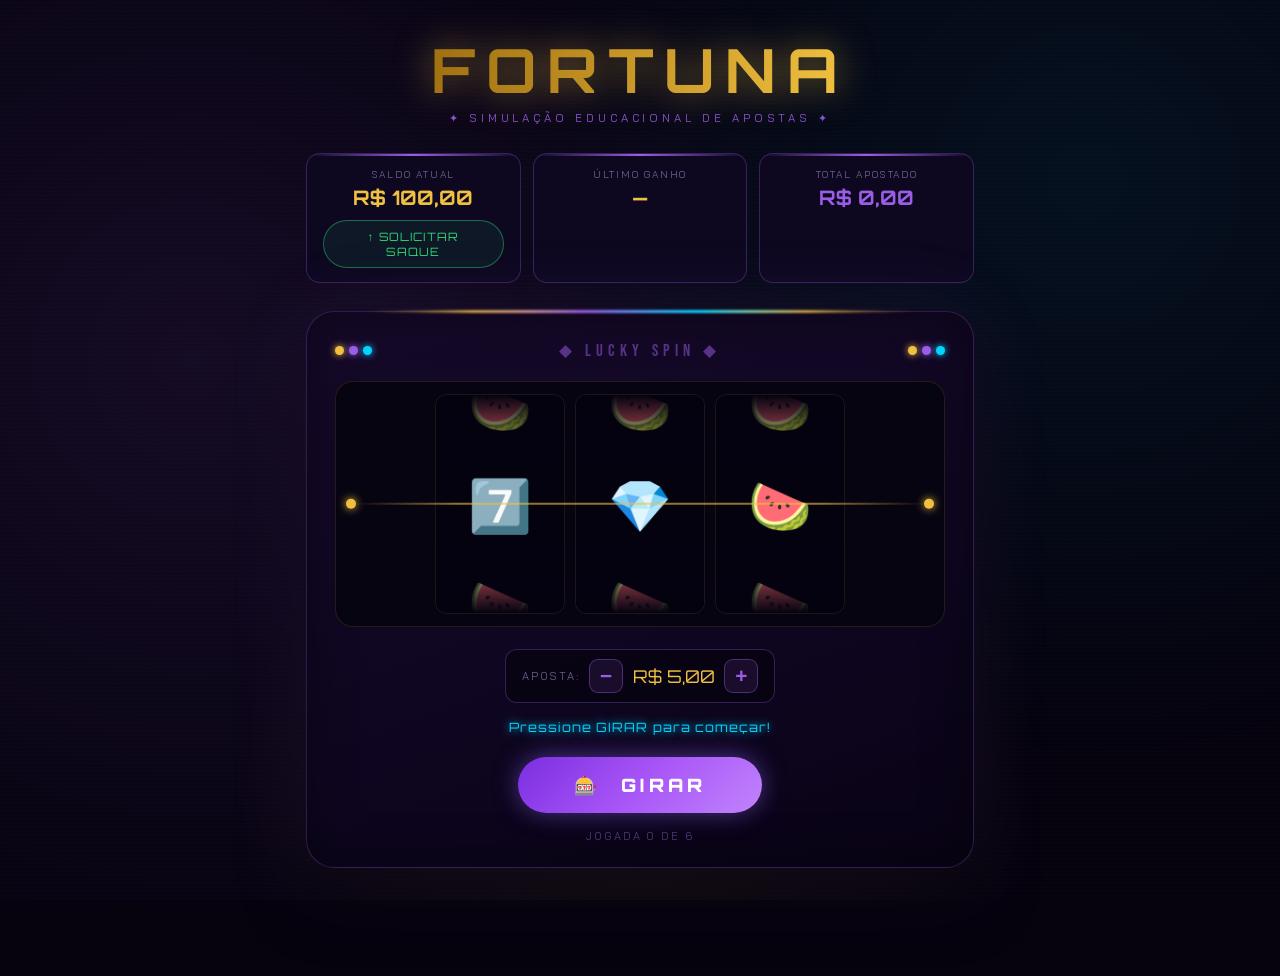
==== index.html @ f2ac5cd4 "first commit" ====
<!DOCTYPE html>
<html lang="pt-BR">
<head>
  <meta charset="UTF-8" />
  <meta name="viewport" content="width=device-width, initial-scale=1.0" />
  <title>FORTUNA — Simulação Educacional de Apostas</title>
  <link href="https://fonts.googleapis.com/css2?family=Bai+Jamjuree:wght@400;600;700&family=Bebas+Neue&family=Orbitron:wght@400;700;900&display=swap" rel="stylesheet" />
  <link rel="stylesheet" href="styles.css">
</head>
<body>

<div id="confetti"></div>

<!-- Áudio -->
<audio id="spinSound" preload="auto">
  <source src="https://assets.mixkit.co/active_storage/sfx/2809/2809-preview.mp3" type="audio/mpeg">
</audio>
<audio id="reelSpinSound" preload="auto" loop>
  <source src="https://assets.mixkit.co/active_storage/sfx/273/273-preview.mp3" type="audio/mpeg">
</audio>
<audio id="winSound" preload="auto">
  <source src="https://assets.mixkit.co/active_storage/sfx/1435/1435-preview.mp3" type="audio/mpeg">
</audio>
<audio id="matchSound" preload="auto">
  <source src="https://assets.mixkit.co/active_storage/sfx/2013/2013-preview.mp3" type="audio/mpeg">
</audio>
<audio id="loseSound" preload="auto">
  <source src="https://assets.mixkit.co/active_storage/sfx/256/256-preview.mp3" type="audio/mpeg">
</audio>

<div class="overlay" id="winOverlay" role="dialog" aria-modal="true">
  <div class="modal modal-win">
    <div id="winIcon" style="font-size:2.6rem;margin-bottom:0.5rem;">🎰</div>
    <h2 id="winTitle">VOCÊ GANHOU!</h2>
    <div class="amount" id="winAmount">+R$ 0,00</div>
    <p class="sub" id="winSub"></p>
    <button class="modal-close-btn btn-gold" id="closeWinBtn">CONTINUAR</button>
  </div>
</div>

<div class="overlay" id="retainOverlay" role="dialog" aria-modal="true">
  <div class="modal modal-retain">
    <div style="font-size:2.2rem;margin-bottom:0.6rem;">🔒</div>
    <h2 id="retainTitle">SAQUE BLOQUEADO</h2>
    <p id="retainMsg">O valor mínimo para saque é de R$ 500,00. Continue jogando!</p>
    <p class="small">⚠️ Esta é uma simulação de técnica real de retenção usada por plataformas de apostas.</p>
    <button class="modal-close-btn btn-amber" id="closeRetainBtn">ENTENDI</button>
  </div>
</div>

<div class="overlay" id="gameOverOverlay" role="dialog" aria-modal="true">
  <div class="modal modal-gameover">
    <div style="font-size:2.8rem;margin-bottom:0.8rem;text-align:center;">⚠️</div>
    <h2 style="text-align:center;color:#FF6B6B;font-size:1.6rem;margin-bottom:1rem;">AVISO IMPORTANTE</h2>
    
    <div class="gameover-content">
      <p><strong>Esta aplicação é uma simulação educacional.</strong> Jogos de azar e plataformas de apostas não regulamentadas são <span style="color:#FFD93D;">matematicamente e algoritmicamente programados para fazer você perder.</span></p>
      
      <p style="margin-top:1rem;">Mecânicas como <span style="color:#FF6B6B;">falsos ganhos</span> (ganhar menos do que você apostou), <span style="color:#FF6B6B;">quase-acertos</span> (near-miss) e <span style="color:#FF6B6B;">restrições abusivas de saque</span> são técnicas de <em>design persuasivo</em> criadas para prender sua atenção, criar vício e esvaziar sua banca progressivamente.</p>
      
      <p style="margin-top:1.5rem;font-size:1.1rem;color:#FFD93D;"><strong>A CASA SEMPRE GANHA.</strong></p>
      
      <div style="margin-top:1.5rem;padding:1rem;background:rgba(255,107,107,0.1);border-left:4px solid #FF6B6B;border-radius:4px;font-size:0.85rem;">
        <p style="margin:0;"><strong>Se você ou alguém que conhece tem problemas com apostas, procure ajuda:</strong></p>
        <p style="margin:0.5rem 0 0 0;"><strong>CVV: 188 · SENAD: 0800 061 9960</strong></p>
      </div>
    </div>
    
    <button class="modal-close-btn btn-gold" id="closeGameOverBtn" style="margin-top:1.5rem;width:100%;">ENTENDI</button>
  </div>
</div>

<main class="app">

  <div class="logo">
    <h1>FORTUNA</h1>
    <div class="tag">✦ Simulação Educacional de Apostas ✦</div>
  </div>

  <div class="stats-row" id="statsRow">
    <div class="stat-card">
      <div class="stat-label">Saldo Atual</div>
      <div class="stat-val" id="balanceVal">R$ 100,00</div>
      <button class="withdraw-btn" id="withdrawBtn" style="margin-top:0.6rem;">
        ↑ SOLICITAR SAQUE
      </button>
    </div>
    <div class="stat-card">
      <div class="stat-label">Último Ganho</div>
      <div class="stat-val" id="lastWinVal">—</div>
    </div>
    <div class="stat-card">
      <div class="stat-label">Total Apostado</div>
      <div class="stat-val" id="totalBetVal" style="color:var(--purple);">R$ 0,00</div>
    </div>
  </div>

  <div class="cabinet">

    <div class="deco-lights">
      <div class="lights-cluster">
        <div class="lbulb"></div><div class="lbulb"></div><div class="lbulb"></div>
      </div>
      <span class="cabinet-name">◆ LUCKY SPIN ◆</span>
      <div class="lights-cluster">
        <div class="lbulb"></div><div class="lbulb"></div><div class="lbulb"></div>
      </div>
    </div>

    <div class="reels-area">
      <div class="payline"></div>
      <div class="reel-wrap" id="reel0"><div class="reel-strip" id="strip0"></div></div>
      <div class="reel-wrap" id="reel1"><div class="reel-strip" id="strip1"></div></div>
      <div class="reel-wrap" id="reel2"><div class="reel-strip" id="strip2"></div></div>
    </div>

    <div class="controls">

      <div class="bet-row">
        <span class="bet-lbl">Aposta:</span>
        <button class="bet-adj" id="betDown">−</button>
        <span class="bet-amount" id="betDisplay">R$ 5,00</span>
        <button class="bet-adj" id="betUp">+</button>
      </div>

      <div class="status info" id="statusMsg">Pressione GIRAR para começar!</div>

      <button class="spin-btn" id="spinBtn"><span>🎰 &nbsp;GIRAR</span></button>

      <button class="restart-btn" id="restartBtn" style="display:none;">↩ REINICIAR SIMULAÇÃO</button>

      <div class="play-count" id="playCountEl">Jogada 0 de 6</div>
    </div>
  </div>

  <div class="history-row" id="historyRow"></div>

  <section class="awareness-panel" id="awarenessPanel">

    <div class="aw-icon" style="text-align:center;">⚠️</div>
    <h2 style="text-align:center;">AVISO IMPORTANTE</h2>

    <div class="aw-box">
      Esta aplicação é uma <strong>simulação educacional</strong>.
      Jogos de azar e plataformas de apostas não regulamentadas são
      <em>matematicamente e algoritmicamente programados para fazer você perder</em>.
      <br /><br />
      Mecânicas como <strong>falsos ganhos</strong> (ganhar menos do que você apostou),
      <strong>quase-acertos</strong> (near-miss) e
      <strong>restrições abusivas de saque</strong> são técnicas de
      <em>design persuasivo</em> criadas para prender sua atenção,
      criar vício e esvaziar sua banca progressivamente.
      <br /><br />
      <strong>A casa sempre ganha.</strong>
    </div>

    <div class="pill-row">
      <span class="pill red">Near-Miss Programado</span>
      <span class="pill amber">Ganhos Iniciais Falsos</span>
      <span class="pill purple">Saque Bloqueado</span>
      <span class="pill red">Perda Total no Gatilho</span>
    </div>

    <p style="text-align:center;font-size:0.8rem;color:#6a5e8a;margin-bottom:1.4rem;">
      Se você ou alguém que conhece tem problemas com apostas, procure ajuda.<br/>
      <strong style="color:var(--cyan);">CVV: 188 · SENAD: 0800 061 9960</strong>
    </p>

    <div style="text-align:center;">
      <button class="restart-btn" id="awRestartBtn">↩ REINICIAR SIMULAÇÃO</button>
    </div>

  </section>

</main>

<script src="script.js"></script>
</body>
</html>
---- styles.css ----
/* ══════════════════════════════════════════════════
   TOKENS DE DESIGN
══════════════════════════════════════════════════ */
:root {
  --gold:          #F0C040;
  --gold-light:    #FFE08A;
  --gold-dark:     #A07010;
  --purple:        #9B5DE5;
  --purple-dim:    #6B3DA5;
  --cyan:          #00D4FF;
  --red:           #FF4757;
  --green:         #2ED573;
  --bg:            #06030F;
  --bg-card:       #0D0820;
  --bg-reel:       #070412;
  --border:        rgba(155, 93, 229, 0.30);
  --sym-h:         100px;   /* altura de cada símbolo */
}

/* ══════════════════════════════════════════════════
   BASE
══════════════════════════════════════════════════ */
*, *::before, *::after { box-sizing: border-box; margin: 0; padding: 0; }

html { scroll-behavior: smooth; }

body {
  font-family: 'Bai Jamjuree', sans-serif;
  background: var(--bg);
  color: #D8CCF0;
  min-height: 100vh;
  overflow-x: hidden;
}

/* Malha hexagonal de fundo */
body::before {
  content: '';
  position: fixed; inset: 0; z-index: 0;
  background-image:
    radial-gradient(circle at 15% 40%, rgba(155,93,229,0.10) 0%, transparent 55%),
    radial-gradient(circle at 85% 20%, rgba(0,212,255,0.07) 0%, transparent 45%),
    radial-gradient(circle at 50% 90%, rgba(240,192,64,0.06) 0%, transparent 40%);
  pointer-events: none;
}

/* Linha de scan animada */
body::after {
  content: '';
  position: fixed; inset: 0; z-index: 0;
  background: repeating-linear-gradient(
    0deg,
    rgba(255,255,255,0.012) 0px,
    rgba(255,255,255,0.012) 1px,
    transparent 1px,
    transparent 4px
  );
  pointer-events: none;
  animation: scanlines 8s linear infinite;
}
@keyframes scanlines {
  from { background-position: 0 0; }
  to   { background-position: 0 100px; }
}

h1, h2, h3, .font-display { font-family: 'Orbitron', sans-serif; }
.font-bebas { font-family: 'Bebas Neue', sans-serif; }

/* ══════════════════════════════════════════════════
   WRAPPER CENTRAL
══════════════════════════════════════════════════ */
.app {
  position: relative; z-index: 1;
  display: flex; flex-direction: column; align-items: center;
  padding: 2rem 1rem 5rem;
  gap: 1.75rem;
  max-width: 700px;
  margin: 0 auto;
}

/* ══════════════════════════════════════════════════
   CABEÇALHO
══════════════════════════════════════════════════ */
.logo {
  text-align: center;
  animation: fadeSlideDown 0.6s ease both;
}
.logo h1 {
  font-size: clamp(2.2rem, 8vw, 3.8rem);
  letter-spacing: 0.18em;
  background: linear-gradient(100deg, var(--gold-dark) 0%, var(--gold) 40%, var(--gold-light) 60%, var(--gold) 80%, var(--gold-dark) 100%);
  background-size: 250% 100%;
  -webkit-background-clip: text; -webkit-text-fill-color: transparent;
  animation: goldenShimmer 3s ease-in-out infinite;
  filter: drop-shadow(0 0 18px rgba(240,192,64,0.55));
}
@keyframes goldenShimmer {
  0%, 100% { background-position: 0% 50%; }
  50%       { background-position: 100% 50%; }
}
.logo .tag {
  font-size: 0.7rem; letter-spacing: 0.35em;
  text-transform: uppercase; color: var(--purple);
  margin-top: 0.2rem; opacity: 0.9;
}

/* ══════════════════════════════════════════════════
   PAINEL DE ESTATÍSTICAS
══════════════════════════════════════════════════ */
.stats-row {
  display: grid;
  grid-template-columns: 1fr 1fr 1fr;
  gap: 0.75rem;
  width: 100%;
  animation: fadeSlideDown 0.6s 0.1s ease both;
}

.stat-card {
  background: var(--bg-card);
  border: 1px solid var(--border);
  border-radius: 14px;
  padding: 0.85rem 1rem;
  text-align: center;
  position: relative;
  overflow: hidden;
}
.stat-card::after {
  content: '';
  position: absolute; top: 0; left: 0; right: 0;
  height: 2px;
  background: linear-gradient(90deg, transparent, var(--purple), transparent);
}
.stat-label {
  font-size: 0.62rem; letter-spacing: 0.18em;
  text-transform: uppercase; color: #6a5e8a;
  margin-bottom: 0.35rem;
}
.stat-val {
  font-family: 'Orbitron', sans-serif;
  font-size: clamp(0.95rem, 2.5vw, 1.25rem);
  font-weight: 700;
  color: var(--gold);
}
.stat-val.green { color: var(--green); text-shadow: 0 0 14px rgba(46,213,115,0.6); }
.stat-val.red   { color: var(--red);   text-shadow: 0 0 14px rgba(255,71,87,0.6); }

/* Animação de flash de ganho */
.stat-val.win-flash {
  animation: statWinFlash 0.5s ease 4;
}
@keyframes statWinFlash {
  0%, 100% { color: var(--gold); }
  50% { color: var(--green); text-shadow: 0 0 20px var(--green); }
}

/* ══════════════════════════════════════════════════
   BOTÃO DE SAQUE
══════════════════════════════════════════════════ */
.withdraw-btn {
  display: flex; align-items: center; gap: 0.5rem;
  padding: 0.5rem 1.2rem; border-radius: 30px;
  border: 1px solid rgba(46, 213, 115, 0.45);
  background: rgba(46, 213, 115, 0.08);
  color: var(--green);
  font-family: 'Orbitron', sans-serif;
  font-size: 0.72rem; letter-spacing: 0.1em;
  cursor: pointer;
  transition: all 0.2s;
  width: 100%;
  justify-content: center;
}
.withdraw-btn:hover {
  background: rgba(46, 213, 115, 0.18);
  box-shadow: 0 0 18px rgba(46,213,115,0.3);
}
.withdraw-btn:active { transform: scale(0.97); }

/* ══════════════════════════════════════════════════
   GABINETE DA MÁQUINA
══════════════════════════════════════════════════ */
.cabinet {
  width: 100%;
  background: linear-gradient(160deg, #160929 0%, #0E0620 60%, #090315 100%);
  border: 1.5px solid rgba(155,93,229,0.25);
  border-radius: 28px;
  padding: 1.75rem 1.75rem 1.5rem;
  position: relative;
  box-shadow:
    0 0 80px rgba(155,93,229,0.12),
    0 30px 60px rgba(0,0,0,0.6),
    inset 0 0 50px rgba(0,0,0,0.4);
  animation: fadeSlideDown 0.6s 0.2s ease both;
}

/* Borda superior luminosa */
.cabinet::before {
  content: '';
  position: absolute; top: -1.5px; left: 8%; right: 8%;
  height: 3px;
  background: linear-gradient(90deg, transparent, var(--gold), var(--purple), var(--cyan), var(--gold), transparent);
  border-radius: 50%; filter: blur(1px);
}

/* ══════════════════════════════════════════════════
   LUZES DECORATIVAS
══════════════════════════════════════════════════ */
.deco-lights {
  display: flex; justify-content: space-between;
  align-items: center; margin-bottom: 1.25rem;
}
.lights-cluster { display: flex; gap: 5px; }
.lbulb {
  width: 9px; height: 9px; border-radius: 50%;
  background: var(--gold);
  box-shadow: 0 0 7px var(--gold);
  animation: bulbBlink 1.8s ease-in-out infinite;
}
.lbulb:nth-child(2) { background:var(--purple); box-shadow:0 0 7px var(--purple); animation-delay:.3s; }
.lbulb:nth-child(3) { background:var(--cyan);   box-shadow:0 0 7px var(--cyan);   animation-delay:.6s; }
.lbulb:nth-child(4) { animation-delay:.9s; }
.lbulb:nth-child(5) { background:var(--purple); box-shadow:0 0 7px var(--purple); animation-delay:1.2s;}
@keyframes bulbBlink {
  0%,100%{opacity:1} 50%{opacity:.15}
}
.cabinet-name {
  font-family: 'Bebas Neue', sans-serif;
  font-size: 1.05rem; letter-spacing: 0.3em;
  color: rgba(155,93,229,0.5);
}

/* ══════════════════════════════════════════════════
   ÁREA DE ROLETAS
══════════════════════════════════════════════════ */
.reels-area {
  background: var(--bg-reel);
  border: 1.5px solid rgba(240,192,64,0.12);
  border-radius: 18px;
  padding: 12px;
  display: flex; gap: 10px;
  justify-content: center;
  position: relative;
}

/* Linha de pagamento */
.payline {
  position: absolute; left: 0; right: 0;
  top: 50%; transform: translateY(-50%);
  height: 2.5px;
  background: linear-gradient(90deg, transparent 3%, rgba(240,192,64,0.6) 20%,
                                     rgba(240,192,64,0.6) 80%, transparent 97%);
  pointer-events: none; z-index: 8;
}

/* Brilho lateral da linha de pagamento */
.payline::before, .payline::after {
  content:'';
  position:absolute; top:50%; transform:translateY(-50%);
  width:10px; height:10px; border-radius:50%;
  background: var(--gold); box-shadow: 0 0 8px var(--gold);
}
.payline::before { left: 10px; }
.payline::after  { right: 10px; }

/* ══════════════════════════════════════════════════
   ROLETA INDIVIDUAL
══════════════════════════════════════════════════ */
.reel-wrap {
  width: 130px; height: 220px;
  position: relative; overflow: hidden;
  border-radius: 12px;
  border: 1px solid rgba(240,192,64,0.10);
  background: #050210;
  transition: box-shadow 0.4s, border-color 0.4s;
}

/* Gradientes de máscara topo/baixo */
.reel-wrap::before, .reel-wrap::after {
  content: ''; position: absolute;
  left: 0; right: 0; z-index: 5; pointer-events: none;
}
.reel-wrap::before {
  top: 0; height: 65px;
  background: linear-gradient(to bottom, #050210 0%, transparent 100%);
}
.reel-wrap::after {
  bottom: 0; height: 65px;
  background: linear-gradient(to top, #050210 0%, transparent 100%);
}

/* Tira de símbolos */
.reel-strip {
  position: absolute; width: 100%;
  display: flex; flex-direction: column;
  align-items: center;
  will-change: transform;
}

.sym {
  width: 130px; height: var(--sym-h);
  display: flex; align-items: center; justify-content: center;
  font-size: 3.2rem; flex-shrink: 0; user-select: none;
  position: relative;
}

/* Estado: girando */
.reel-strip.is-spinning {
  animation: reelBlur 0.09s linear infinite;
}
@keyframes reelBlur {
  0%  { filter: blur(0); }
  50% { filter: blur(4px); }
  100%{ filter: blur(0); }
}

/* Estados visuais das roletas */
.reel-wrap.glow-win  {
  box-shadow: 0 0 28px rgba(46,213,115,0.55), inset 0 0 18px rgba(46,213,115,0.10);
  border-color: rgba(46,213,115,0.45);
}
.reel-wrap.glow-near {
  box-shadow: 0 0 22px rgba(240,192,64,0.55), inset 0 0 14px rgba(240,192,64,0.10);
  border-color: rgba(240,192,64,0.45);
}
.reel-wrap.glow-loss {
  box-shadow: 0 0 22px rgba(255,71,87,0.45), inset 0 0 14px rgba(255,71,87,0.08);
  border-color: rgba(255,71,87,0.35);
}

/* Near-miss shake */
.reel-wrap.shake {
  animation: nmShake 0.45s cubic-bezier(.36,.07,.19,.97) both;
}
@keyframes nmShake {
  10%,90%  { transform: translateX(-3px); }
  20%,80%  { transform: translateX(4px); }
  30%,50%,70%{ transform: translateX(-4px); }
  40%,60%  { transform: translateX(4px); }
}

/* Near-miss flash */
.reel-wrap.nm-flash {
  animation: nmFlash 0.28s ease 4;
}
@keyframes nmFlash {
  0%,100%{ box-shadow: none; }
  50%    { box-shadow: 0 0 28px rgba(240,192,64,0.9), inset 0 0 14px rgba(240,192,64,0.2); }
}

/* ══════════════════════════════════════════════════
   PAINEL DE CONTROLE
══════════════════════════════════════════════════ */
.controls {
  margin-top: 1.4rem;
  display: flex; flex-direction: column;
  align-items: center; gap: 1rem;
}

/* Seletor de aposta */
.bet-row {
  display: flex; align-items: center; gap: 0.6rem;
  background: rgba(0,0,0,0.4);
  border: 1px solid var(--border);
  border-radius: 12px; padding: 0.55rem 1rem;
}
.bet-lbl {
  font-size: 0.68rem; letter-spacing: 0.18em;
  text-transform: uppercase; color: #6a5e8a;
}
.bet-adj {
  width: 34px; height: 34px; border-radius: 9px;
  border: 1px solid rgba(155,93,229,0.4);
  background: rgba(155,93,229,0.12);
  color: var(--purple); font-size: 1.3rem; font-weight: 700;
  cursor: pointer; transition: all 0.15s;
  display: flex; align-items: center; justify-content: center;
}
.bet-adj:hover { background: rgba(155,93,229,0.3); transform: scale(1.1); }
.bet-adj:disabled { opacity: 0.35; cursor: not-allowed; transform: none; }
.bet-amount {
  font-family: 'Orbitron', sans-serif;
  font-size: 1.1rem; color: var(--gold);
  min-width: 80px; text-align: center;
}

/* Mensagem de status */
.status {
  font-family: 'Orbitron', sans-serif;
  font-size: 0.8rem; letter-spacing: 0.08em;
  text-align: center; min-height: 1.4rem;
  transition: all 0.3s;
}
.status.win  { color: var(--green); text-shadow: 0 0 12px var(--green); }
.status.loss { color: var(--red);   text-shadow: 0 0 12px var(--red); }
.status.near { color: var(--gold);  text-shadow: 0 0 12px var(--gold); }
.status.info { color: var(--cyan);  text-shadow: 0 0 8px var(--cyan); }

/* ── BOTÃO GIRAR ────────────────────────────────── */
.spin-btn {
  font-family: 'Orbitron', sans-serif;
  font-size: 1.15rem; font-weight: 900;
  letter-spacing: 0.22em;
  padding: 1rem 3.5rem;
  border-radius: 50px; border: none;
  cursor: pointer; position: relative; overflow: hidden;
  background: linear-gradient(135deg, #7B2FE0, #A855F7, #C084FC);
  color: #fff;
  box-shadow: 0 0 24px rgba(139,92,246,0.55), 0 6px 18px rgba(0,0,0,0.45);
  transition: all 0.2s;
}
/* Hover dourado */
.spin-btn::before {
  content: '';
  position: absolute; inset: 0;
  background: linear-gradient(135deg, #D4A017, #F0C040, #F59E0B);
  opacity: 0; transition: opacity 0.25s;
}
.spin-btn:hover:not(:disabled)::before { opacity: 1; }
.spin-btn:hover:not(:disabled) {
  transform: scale(1.05);
  box-shadow: 0 0 40px rgba(240,192,64,0.65), 0 8px 24px rgba(0,0,0,0.5);
}
.spin-btn:active:not(:disabled) { transform: scale(0.97); }
.spin-btn span { position: relative; z-index: 1; }
.spin-btn:disabled {
  opacity: 0.4; cursor: not-allowed; transform: none; box-shadow: none;
}

/* Botão reiniciar */
.restart-btn {
  font-family: 'Orbitron', sans-serif;
  font-size: 0.85rem; font-weight: 700;
  letter-spacing: 0.14em;
  padding: 0.7rem 2rem; border-radius: 50px;
  border: 2px solid var(--cyan);
  background: transparent; color: var(--cyan);
  cursor: pointer; transition: all 0.2s;
  box-shadow: 0 0 10px rgba(0,212,255,0.2);
}
.restart-btn:hover {
  background: rgba(0,212,255,0.1);
  box-shadow: 0 0 24px rgba(0,212,255,0.45);
}

/* Contador de jogadas */
.play-count {
  font-size: 0.68rem; letter-spacing: 0.18em;
  text-transform: uppercase; color: #4a3e6e;
}

/* ══════════════════════════════════════════════════
   HISTÓRICO VISUAL
══════════════════════════════════════════════════ */
.history-row {
  display: flex; gap: 7px; flex-wrap: wrap; justify-content: center;
}
.h-dot {
  width: 30px; height: 30px; border-radius: 50%;
  font-family: 'Orbitron', sans-serif;
  font-size: 0.6rem; font-weight: 700;
  display: flex; align-items: center; justify-content: center;
}
.h-dot.w { border:1px solid var(--green); color:var(--green); background: rgba(46,213,115,0.12); }
.h-dot.n { border:1px solid var(--gold);  color:var(--gold);  background: rgba(240,192,64,0.12); }
.h-dot.l { border:1px solid var(--red);   color:var(--red);   background: rgba(255,71,87,0.12); }

/* ══════════════════════════════════════════════════
   CONFETES
══════════════════════════════════════════════════ */
#confetti { position:fixed; inset:0; pointer-events:none; z-index:999; overflow:hidden; }
.cp {
  position:absolute; top:-20px;
  border-radius:2px;
  animation: cpFall linear forwards;
}
@keyframes cpFall {
  0%   { transform: translateY(0) rotate(0deg) scaleX(1);   opacity:1; }
  70%  { opacity:1; }
  100% { transform: translateY(115vh) rotate(820deg) scaleX(-1); opacity:0; }
}

/* ══════════════════════════════════════════════════
   MODAL GENÉRICO
══════════════════════════════════════════════════ */
.overlay {
  position:fixed; inset:0; z-index:200;
  background: rgba(0,0,0,0.78);
  display:flex; align-items:center; justify-content:center;
  opacity:0; pointer-events:none;
  transition: opacity 0.3s;
}
.overlay.open { opacity:1; pointer-events:all; }

.modal {
  width:90%; max-width:420px;
  border-radius: 22px;
  padding: 2.2rem 2rem;
  text-align:center; position:relative;
  transform: scale(0.82) translateY(30px);
  transition: transform 0.35s cubic-bezier(0.175,0.885,0.32,1.275);
}
.overlay.open .modal { transform: scale(1) translateY(0); }

/* Modal de ganho */
.modal-win {
  background: linear-gradient(145deg,#1C0A34,#120620);
  border: 2px solid var(--gold);
  box-shadow: 0 0 60px rgba(240,192,64,0.35);
}
.modal-win h2 { color:var(--gold); font-size:1.7rem; margin-bottom:0.4rem; }
.modal-win .amount { font-size:2.6rem; font-weight:900; color:var(--green); text-shadow:0 0 24px rgba(46,213,115,0.8); margin:0.5rem 0 0.8rem; }
.modal-win .sub { color:#9D7FCC; font-size:0.9rem; margin-bottom:1.2rem; }

/* Modal de retenção de saque */
.modal-retain {
  background: linear-gradient(145deg,#1A0A0A,#120505);
  border: 2px solid rgba(255,165,0,0.6);
  box-shadow: 0 0 50px rgba(255,140,0,0.25);
}
.modal-retain h2 { color: #FF9500; font-size:1.4rem; margin-bottom:0.6rem; }
.modal-retain p { color:#C4A0A0; font-size:0.92rem; line-height:1.65; margin-bottom:1.2rem; }
.modal-retain .small { font-size:0.72rem; color:#7A5555; margin-bottom:1rem; }

/* Modal de derrota / conscientização */
.modal-bust {
  background: linear-gradient(145deg,#0E0414,#070010);
  border: 2px solid rgba(155,93,229,0.5);
  box-shadow: 0 0 80px rgba(155,93,229,0.25);
  max-width: 520px;
}

/* Modal de game over - aviso importante */
.modal-gameover {
  background: linear-gradient(145deg,#1A0505,#0E0000);
  border: 2px solid #FF6B6B;
  box-shadow: 0 0 80px rgba(255,107,107,0.35);
  max-width: 520px;
  text-align: left;
}
.modal-gameover h2 { text-align:center; }
.gameover-content {
  color: #D8CCF0;
  font-size: 0.95rem;
  line-height: 1.7;
}
.gameover-content p { margin-bottom:1rem; }
.gameover-content p:last-child { margin-bottom:0; }
.gameover-content strong { color:#FFD93D; }

/* Botão padrão de modal */
.modal-close-btn {
  padding: 0.6rem 2rem; border-radius:30px; border:none;
  font-family:'Orbitron',sans-serif; font-weight:700;
  cursor:pointer; font-size:0.85rem; transition:transform 0.15s;
}
.modal-close-btn:hover { transform:scale(1.05); }
.btn-gold  { background:linear-gradient(135deg,var(--gold),#D97706); color:#1A0D00; }
.btn-amber { background:linear-gradient(135deg,#FF9500,#D4700A); color:#fff; }

/* ══════════════════════════════════════════════════
   TELA DE CONSCIENTIZAÇÃO (inline, visível pós-jogo)
══════════════════════════════════════════════════ */
.awareness-panel {
  display:none;
  width:100%;
  background: linear-gradient(150deg, #0E0414 0%, #07000E 100%);
  border: 1.5px solid rgba(155,93,229,0.4);
  border-radius:20px;
  padding:2rem 1.75rem;
  animation: fadeSlideUp 0.6s ease both;
}
.awareness-panel.visible { display:block; }
@keyframes fadeSlideUp {
  from { opacity:0; transform:translateY(24px); }
  to   { opacity:1; transform:translateY(0); }
}

.awareness-panel .aw-icon { font-size:2.8rem; margin-bottom:0.6rem; }
.awareness-panel h2 {
  font-size:1.25rem; letter-spacing:0.1em;
  color:var(--purple); margin-bottom:1rem;
}
.awareness-panel .aw-box {
  background: rgba(0,0,0,0.4);
  border: 1px solid rgba(155,93,229,0.25);
  border-radius:12px;
  padding: 1.1rem 1.25rem;
  text-align:left;
  font-size:0.88rem; line-height:1.7;
  color:#C4B8E0; margin-bottom:1rem;
}
.awareness-panel .aw-box strong { color:var(--red); }
.awareness-panel .aw-box em { color:var(--gold); font-style:normal; font-weight:600; }

.pill-row { display:flex; flex-wrap:wrap; gap:0.5rem; margin-bottom:1.2rem; justify-content:center; }
.pill {
  padding:0.3rem 0.9rem; border-radius:30px;
  font-size:0.72rem; font-weight:700; letter-spacing:0.08em;
}
.pill.red    { background:rgba(255,71,87,0.15);  border:1px solid rgba(255,71,87,0.5);  color:var(--red); }
.pill.amber  { background:rgba(240,192,64,0.12); border:1px solid rgba(240,192,64,0.45); color:var(--gold); }
.pill.purple { background:rgba(155,93,229,0.12); border:1px solid rgba(155,93,229,0.45); color:var(--purple); }

/* ══════════════════════════════════════════════════
   ANIMAÇÕES DE ENTRADA
══════════════════════════════════════════════════ */
@keyframes fadeSlideDown {
  from { opacity:0; transform:translateY(-18px); }
  to   { opacity:1; transform:translateY(0); }
}

/* ══════════════════════════════════════════════════
   RESPONSIVIDADE
══════════════════════════════════════════════════ */
@media (max-width:440px) {
  .reel-wrap { width:90px; height:180px; }
  .sym { width:90px; height:80px; font-size:2.4rem; --sym-h:80px; }
  .stats-row { grid-template-columns:1fr 1fr; }
  .stats-row > :last-child { grid-column: span 2; }
}
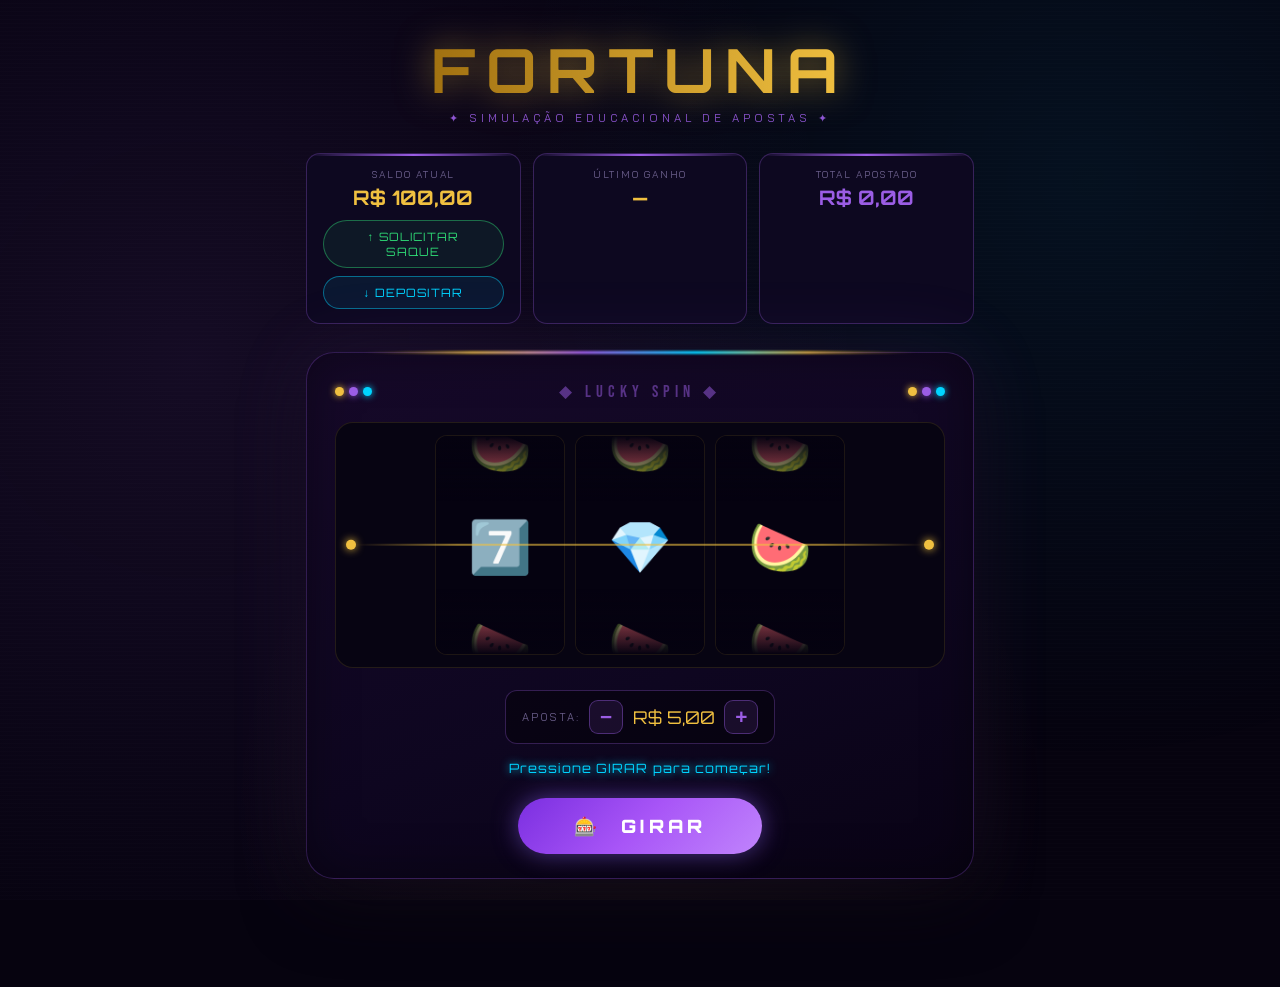
==== commit a44478ba: "atualização de codificação e remoção de arquivo desnecessário." ====
--- a/index.html
+++ b/index.html
@@ -4,6 +4,7 @@
   <meta charset="UTF-8" />
   <meta name="viewport" content="width=device-width, initial-scale=1.0" />
   <title>FORTUNA — Simulação Educacional de Apostas</title>
+  <link rel="icon" type="image/png" href="img/favicon.png" />
   <link href="https://fonts.googleapis.com/css2?family=Bai+Jamjuree:wght@400;600;700&family=Bebas+Neue&family=Orbitron:wght@400;700;900&display=swap" rel="stylesheet" />
   <link rel="stylesheet" href="styles.css">
 </head>
@@ -50,23 +51,48 @@
 
 <div class="overlay" id="gameOverOverlay" role="dialog" aria-modal="true">
   <div class="modal modal-gameover">
-    <div style="font-size:2.8rem;margin-bottom:0.8rem;text-align:center;">⚠️</div>
-    <h2 style="text-align:center;color:#FF6B6B;font-size:1.6rem;margin-bottom:1rem;">AVISO IMPORTANTE</h2>
-    
-    <div class="gameover-content">
-      <p><strong>Esta aplicação é uma simulação educacional.</strong> Jogos de azar e plataformas de apostas não regulamentadas são <span style="color:#FFD93D;">matematicamente e algoritmicamente programados para fazer você perder.</span></p>
-      
-      <p style="margin-top:1rem;">Mecânicas como <span style="color:#FF6B6B;">falsos ganhos</span> (ganhar menos do que você apostou), <span style="color:#FF6B6B;">quase-acertos</span> (near-miss) e <span style="color:#FF6B6B;">restrições abusivas de saque</span> são técnicas de <em>design persuasivo</em> criadas para prender sua atenção, criar vício e esvaziar sua banca progressivamente.</p>
-      
-      <p style="margin-top:1.5rem;font-size:1.1rem;color:#FFD93D;"><strong>A CASA SEMPRE GANHA.</strong></p>
-      
-      <div style="margin-top:1.5rem;padding:1rem;background:rgba(255,107,107,0.1);border-left:4px solid #FF6B6B;border-radius:4px;font-size:0.85rem;">
-        <p style="margin:0;"><strong>Se você ou alguém que conhece tem problemas com apostas, procure ajuda:</strong></p>
-        <p style="margin:0.5rem 0 0 0;"><strong>CVV: 188 · SENAD: 0800 061 9960</strong></p>
-      </div>
+
+    <div class="go-icon">⚠️</div>
+    <h2 class="go-title">AVISO IMPORTANTE</h2>
+
+    <div class="go-box">
+      <p>Esta aplicação é uma <strong class="go-highlight-red">simulação educacional</strong>. Jogos de azar e plataformas de apostas não regulamentadas são <strong class="go-highlight-gold">matematicamente e algoritmicamente programados para fazer você perder</strong>.</p>
+      <p>Mecânicas como <strong class="go-highlight-red">falsos ganhos</strong> (ganhar menos do que você apostou), <strong class="go-highlight-red">quase-acertos</strong> (near-miss) e <strong class="go-highlight-red">restrições abusivas de saque</strong> são técnicas de <strong class="go-highlight-gold">design persuasivo</strong> criadas para prender sua atenção, criar vício e esvaziar sua banca progressivamente.</p>
+      <p class="go-house">A casa sempre ganha.</p>
     </div>
-    
-    <button class="modal-close-btn btn-gold" id="closeGameOverBtn" style="margin-top:1.5rem;width:100%;">ENTENDI</button>
+
+    <div class="pill-row">
+      <span class="pill red">Near-Miss Programado</span>
+      <span class="pill amber">Ganhos Iniciais Falsos</span>
+      <span class="pill purple">Saque Bloqueado</span>
+      <span class="pill red">Perda Total no Gatilho</span>
+    </div>
+
+    <p class="go-help">Se você ou alguém que conhece tem problemas com apostas, procure ajuda.<br>
+      <strong class="go-hotline">CVV: 188 · SENAD: 0800 061 9960</strong>
+    </p>
+
+    <button class="go-restart-btn" id="closeGameOverBtn">↩ REINICIAR SIMULAÇÃO</button>
+
+  </div>
+</div>
+
+<div class="overlay" id="depositOverlay" role="dialog" aria-modal="true">
+  <div class="modal modal-deposit">
+    <div style="font-size:2rem;margin-bottom:0.5rem;text-align:center;">💰</div>
+    <h2 style="text-align:center;margin-bottom:1.2rem;">DEPOSITAR SALDO</h2>
+    <div class="deposit-amounts">
+      <button class="dep-quick-btn" data-val="50">R$ 50</button>
+      <button class="dep-quick-btn" data-val="100">R$ 100</button>
+      <button class="dep-quick-btn" data-val="200">R$ 200</button>
+      <button class="dep-quick-btn" data-val="500">R$ 500</button>
+    </div>
+    <div class="dep-custom-row">
+      <span class="dep-prefix">R$</span>
+      <input id="depositInput" type="number" min="1" step="1" placeholder="Outro valor..." />
+    </div>
+    <button class="modal-close-btn btn-gold" id="confirmDepositBtn" style="margin-top:1.2rem;width:100%;">CONFIRMAR DEPÓSITO</button>
+    <button class="dep-cancel-btn" id="cancelDepositBtn">Cancelar</button>
   </div>
 </div>
 
@@ -84,6 +110,9 @@
       <button class="withdraw-btn" id="withdrawBtn" style="margin-top:0.6rem;">
         ↑ SOLICITAR SAQUE
       </button>
+      <div class="deposit-row" style="margin-top:0.5rem;">
+        <button class="deposit-btn" id="depositBtn">↓ DEPOSITAR</button>
+      </div>
     </div>
     <div class="stat-card">
       <div class="stat-label">Último Ganho</div>
@@ -128,49 +157,10 @@
       <button class="spin-btn" id="spinBtn"><span>🎰 &nbsp;GIRAR</span></button>
 
       <button class="restart-btn" id="restartBtn" style="display:none;">↩ REINICIAR SIMULAÇÃO</button>
-
-      <div class="play-count" id="playCountEl">Jogada 0 de 6</div>
     </div>
   </div>
 
   <div class="history-row" id="historyRow"></div>
-
-  <section class="awareness-panel" id="awarenessPanel">
-
-    <div class="aw-icon" style="text-align:center;">⚠️</div>
-    <h2 style="text-align:center;">AVISO IMPORTANTE</h2>
-
-    <div class="aw-box">
-      Esta aplicação é uma <strong>simulação educacional</strong>.
-      Jogos de azar e plataformas de apostas não regulamentadas são
-      <em>matematicamente e algoritmicamente programados para fazer você perder</em>.
-      <br /><br />
-      Mecânicas como <strong>falsos ganhos</strong> (ganhar menos do que você apostou),
-      <strong>quase-acertos</strong> (near-miss) e
-      <strong>restrições abusivas de saque</strong> são técnicas de
-      <em>design persuasivo</em> criadas para prender sua atenção,
-      criar vício e esvaziar sua banca progressivamente.
-      <br /><br />
-      <strong>A casa sempre ganha.</strong>
-    </div>
-
-    <div class="pill-row">
-      <span class="pill red">Near-Miss Programado</span>
-      <span class="pill amber">Ganhos Iniciais Falsos</span>
-      <span class="pill purple">Saque Bloqueado</span>
-      <span class="pill red">Perda Total no Gatilho</span>
-    </div>
-
-    <p style="text-align:center;font-size:0.8rem;color:#6a5e8a;margin-bottom:1.4rem;">
-      Se você ou alguém que conhece tem problemas com apostas, procure ajuda.<br/>
-      <strong style="color:var(--cyan);">CVV: 188 · SENAD: 0800 061 9960</strong>
-    </p>
-
-    <div style="text-align:center;">
-      <button class="restart-btn" id="awRestartBtn">↩ REINICIAR SIMULAÇÃO</button>
-    </div>
-
-  </section>
 
 </main>
 
--- a/styles.css
+++ b/styles.css
@@ -174,6 +174,85 @@
 }
 .withdraw-btn:active { transform: scale(0.97); }
 
+.deposit-btn {
+  display: flex; align-items: center; justify-content: center;
+  width: 100%; padding: 0.5rem 1.2rem; border-radius: 30px;
+  border: 1px solid rgba(0, 212, 255, 0.45);
+  background: rgba(0, 212, 255, 0.08);
+  color: var(--cyan);
+  font-family: 'Orbitron', sans-serif;
+  font-size: 0.72rem; letter-spacing: 0.1em;
+  cursor: pointer;
+  transition: all 0.2s;
+}
+.deposit-btn:hover {
+  background: rgba(0, 212, 255, 0.18);
+  box-shadow: 0 0 18px rgba(0,212,255,0.3);
+}
+.deposit-btn:active { transform: scale(0.97); }
+
+/* Modal depósito */
+.modal-deposit {
+  background: linear-gradient(160deg, #0D0820 0%, #130A28 100%);
+  border: 1px solid rgba(0,212,255,0.35);
+  box-shadow: 0 0 40px rgba(0,212,255,0.15);
+}
+.modal-deposit h2 {
+  font-family: 'Orbitron', sans-serif;
+  color: var(--cyan);
+  font-size: 1.1rem;
+  letter-spacing: 0.12em;
+}
+.deposit-amounts {
+  display: grid; grid-template-columns: 1fr 1fr;
+  gap: 0.6rem; margin-bottom: 1rem;
+}
+.dep-quick-btn {
+  padding: 0.65rem 0.5rem;
+  border-radius: 10px;
+  border: 1px solid rgba(0,212,255,0.3);
+  background: rgba(0,212,255,0.07);
+  color: var(--cyan);
+  font-family: 'Orbitron', sans-serif;
+  font-size: 0.8rem; font-weight: 700;
+  cursor: pointer;
+  transition: all 0.18s;
+}
+.dep-quick-btn:hover, .dep-quick-btn.selected {
+  background: rgba(0,212,255,0.22);
+  box-shadow: 0 0 14px rgba(0,212,255,0.35);
+  border-color: var(--cyan);
+}
+.dep-custom-row {
+  display: flex; align-items: center; gap: 0.5rem;
+  border: 1px solid rgba(0,212,255,0.3);
+  border-radius: 10px;
+  padding: 0.5rem 0.8rem;
+  background: rgba(0,212,255,0.04);
+}
+.dep-prefix {
+  color: var(--cyan);
+  font-family: 'Orbitron', sans-serif;
+  font-size: 0.85rem;
+  opacity: 0.8;
+}
+#depositInput {
+  flex: 1; background: transparent; border: none; outline: none;
+  color: #fff; font-family: 'Orbitron', sans-serif;
+  font-size: 0.9rem;
+}
+#depositInput::placeholder { color: rgba(255,255,255,0.3); font-size: 0.8rem; }
+#depositInput::-webkit-inner-spin-button,
+#depositInput::-webkit-outer-spin-button { -webkit-appearance: none; }
+.dep-cancel-btn {
+  display: block; width: 100%; margin-top: 0.6rem;
+  background: transparent; border: none;
+  color: rgba(255,255,255,0.35); font-size: 0.8rem;
+  cursor: pointer; text-align: center;
+  transition: color 0.2s;
+}
+.dep-cancel-btn:hover { color: rgba(255,255,255,0.6); }
+
 /* ══════════════════════════════════════════════════
    GABINETE DA MÁQUINA
 ══════════════════════════════════════════════════ */
@@ -529,21 +608,84 @@
 
 /* Modal de game over - aviso importante */
 .modal-gameover {
-  background: linear-gradient(145deg,#1A0505,#0E0000);
-  border: 2px solid #FF6B6B;
-  box-shadow: 0 0 80px rgba(255,107,107,0.35);
+  background: linear-gradient(150deg, #0E0414 0%, #07000E 100%);
+  border: 1.5px solid rgba(155,93,229,0.45);
+  box-shadow: 0 0 60px rgba(155,93,229,0.2);
   max-width: 520px;
+  width: 95%;
   text-align: left;
-}
-.modal-gameover h2 { text-align:center; }
-.gameover-content {
-  color: #D8CCF0;
-  font-size: 0.95rem;
-  line-height: 1.7;
-}
-.gameover-content p { margin-bottom:1rem; }
-.gameover-content p:last-child { margin-bottom:0; }
-.gameover-content strong { color:#FFD93D; }
+  padding: 2rem 1.75rem;
+}
+
+.go-icon {
+  font-size: 2.8rem;
+  text-align: center;
+  margin-bottom: 0.6rem;
+}
+
+.go-title {
+  font-family: 'Orbitron', sans-serif;
+  text-align: center;
+  color: var(--purple);
+  font-size: 1.25rem;
+  letter-spacing: 0.12em;
+  margin-bottom: 1.2rem;
+}
+
+.go-box {
+  background: rgba(0,0,0,0.4);
+  border: 1px solid rgba(155,93,229,0.25);
+  border-radius: 12px;
+  padding: 1.1rem 1.25rem;
+  font-size: 0.88rem;
+  line-height: 1.75;
+  color: #C4B8E0;
+  margin-bottom: 1.1rem;
+}
+.go-box p { margin-bottom: 0.9rem; }
+.go-box p:last-child { margin-bottom: 0; }
+
+.go-highlight-red  { color: var(--red); font-weight: 700; font-style: normal; }
+.go-highlight-gold { color: var(--gold); font-weight: 700; font-style: normal; }
+
+.go-house {
+  color: var(--red) !important;
+  font-weight: 700;
+  font-size: 1rem;
+}
+
+.go-help {
+  text-align: center;
+  font-size: 0.82rem;
+  color: #6a5e8a;
+  margin-bottom: 1.4rem;
+  line-height: 1.6;
+}
+.go-hotline {
+  color: var(--cyan);
+  font-weight: 700;
+}
+
+.go-restart-btn {
+  display: block;
+  width: 100%;
+  padding: 0.85rem 1.5rem;
+  border-radius: 30px;
+  border: 2px solid var(--cyan);
+  background: transparent;
+  color: var(--cyan);
+  font-family: 'Orbitron', sans-serif;
+  font-size: 0.85rem;
+  font-weight: 700;
+  letter-spacing: 0.1em;
+  cursor: pointer;
+  transition: all 0.2s;
+}
+.go-restart-btn:hover {
+  background: rgba(0,212,255,0.1);
+  box-shadow: 0 0 20px rgba(0,212,255,0.3);
+}
+.go-restart-btn:active { transform: scale(0.97); }
 
 /* Botão padrão de modal */
 .modal-close-btn {
